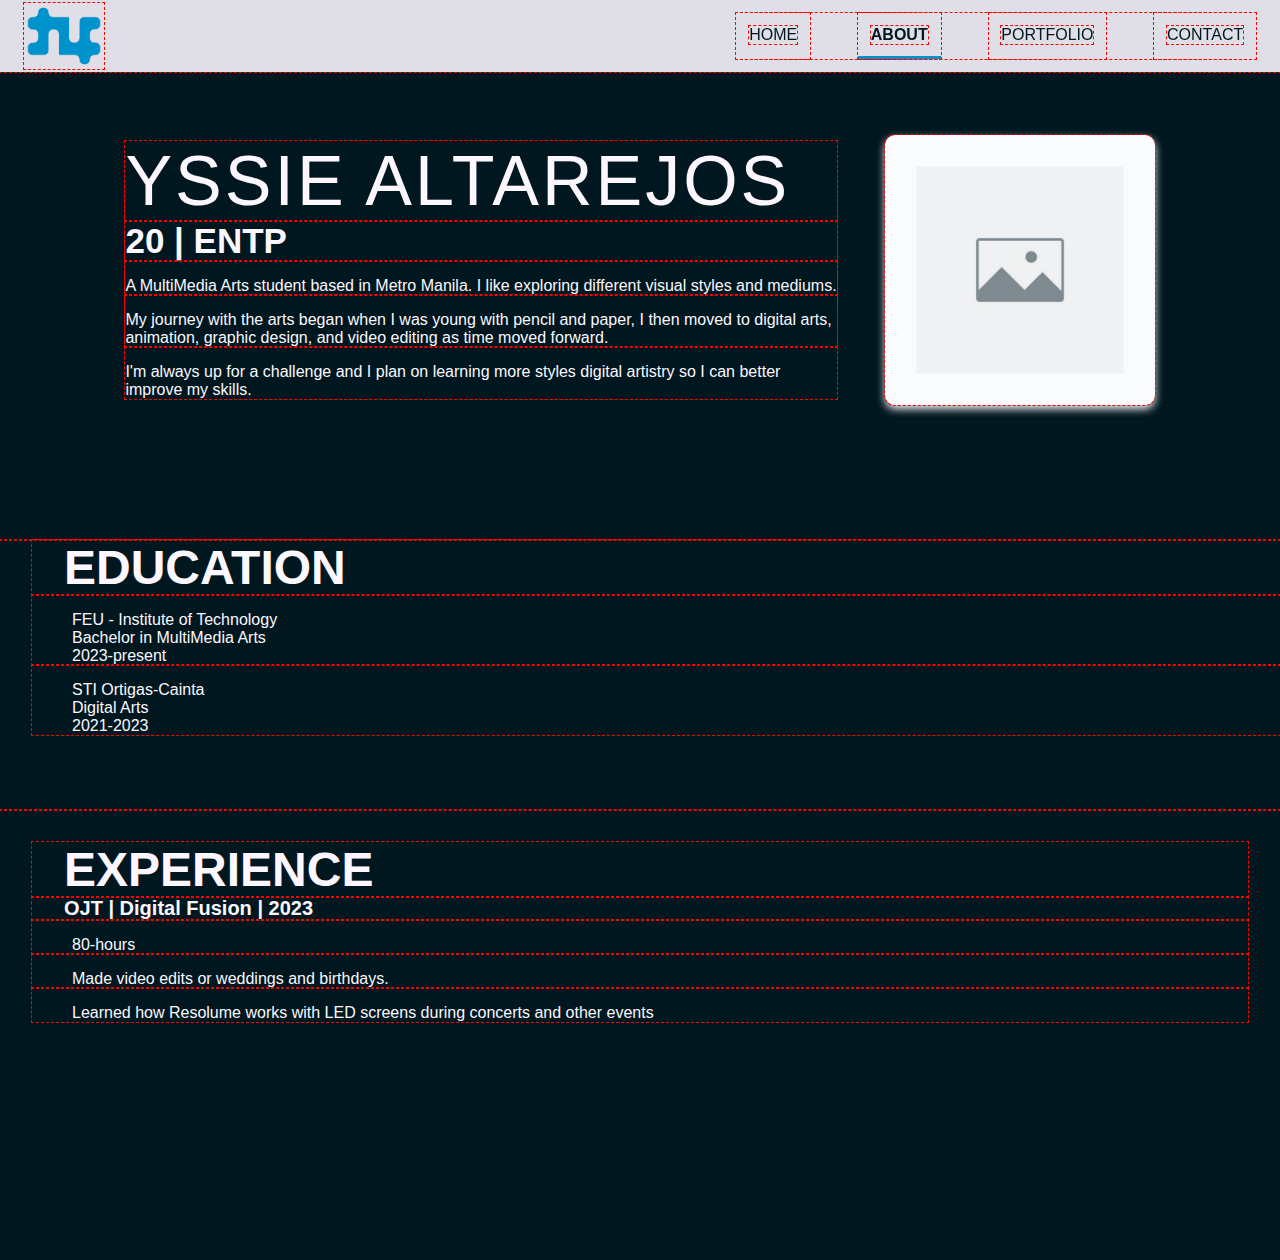
==== pages/About/index.html @ 8e15fe75 "Landing Page" ====
<!DOCTYPE html>
<html lang="en">
  <head>
    <meta charset="UTF-8" />
    <meta name="viewport" content="width=device-width, initial-scale=1.0" />
    <title>About</title>
    <link rel="stylesheet" href="./assets/css/style.css" />
  </head>
  <header class="header">
    <img class="logo" src="../../assets/img/logo-b-06.png" alt="" />
    <nav>
      <a class="btn" href="../../index.html">
        <p>Home</p>
      </a>
      <a class="btn active" href="#">
        <p>About</p>
      </a>
      <a class="btn" href="">
        <p>Portfolio</p>
      </a>
      <a class="btn" href="">
        <p>Contact</p>
      </a>
    </nav>
  </header>
  <body>
    <section id="abtme">
      <div class="abttxt">
        <h3>YSSIE ALTAREJOS</h3>
        <h4>20 | ENTP</h4>
        <p>
          A MultiMedia Arts student based in Metro Manila. I like exploring
          different visual styles and mediums.
        </p>
        <p>
          My journey with the arts began when I was young with pencil and paper,
          I then moved to digital arts,<br />
          animation, graphic design, and video editing as time moved forward.
        </p>
        <p>
          I'm always up for a challenge and I plan on learning more styles
          digital artistry so I can better <br />
          improve my skills.
        </p>
      </div>
      <img src="../../assets/img/placeholder.jpg" alt="" />
    </section>
    <div class="educ">
      <h4>education</h4>
      <p>
        FEU - Institute of Technology<br />Bachelor in MultiMedia Arts<br />2023-present
      </p>
      <p>STI Ortigas-Cainta<br />Digital Arts<br />2021-2023</p>
    </div>
    <div class="exp">
      <h4>experience</h4>
      <h3>OJT | Digital Fusion | 2023</h3>
      <p>80-hours</p>
      <p>Made video edits or weddings and birthdays.</p>
      <p>
        Learned how Resolume works with LED screens during concerts and other
        events
      </p>
    </div>
  </body>
</html>
---- pages/About/assets/css/style.css ----
* {
  background-color: #fcf7ff;
  margin: 0;
  padding: 0;
  box-sizing: border-box;
  color: #00171f;
  font-family: Arial, Helvetica, sans-serif;
  outline: red dashed 1px;
}

a {
  color: #00171f;
  text-decoration: none;
}

.header {
  display: flex;
  align-items: center;
  justify-content: space-between;
  padding: 2rem 1.5rem 2rem;
  height: 8dvh;
  background-color: #fcf7ffe3;
  position: fixed;
  top: 0;
  left: 0;
  right: 0;
  z-index: 1000;
}

.logo {
  width: 5rem;
  background: transparent;
}

.header nav {
  display: flex;
  justify-content: end;
  gap: 3rem;
  background: transparent;

  .btn {
    padding: 0.8rem;
    border-bottom: 2px transparent solid;
    text-transform: uppercase;
    background: transparent;

    p {
      background: transparent;
    }

    &.active {
      border-bottom: 3px #0092cc solid;
      font-weight: 700;
    }
  }
}

#abtme {
  height: 60dvh;
  display: flex;
  align-items: center;
  justify-content: center;
  gap: 3rem;
  padding: 2rem;
  background: #00171f;
}

.abttxt {
  display: flex;
  flex-direction: column;
  background: transparent;

  h3 {
    color: #fcf7ff;
    background: transparent;
    font-size: 70px;
    font-family: Impact, Haettenschweiler, "Arial Narrow Bold", sans-serif;
    letter-spacing: 3px;
    font-weight: 300;
  }

  h4 {
    color: #fcf7ff;
    background: transparent;
    font-size: 35px;
  }

  p {
    color: #fcf7ff;
    background: transparent;
    padding-top: 1rem;
  }
}

#abtme img {
  width: 30dvh;
  max-width: 50dvh;
  height: auto;
  border-radius: 10px;
  box-shadow: 0 4px 8px #fcf7ff;
}

.educ {
  display: flex;
  display: flex;
  flex-direction: column;
  height: 30dvh;
  background: #00171f;
  padding-left: 2rem;
  h4 {
    font-size: 3rem;
    text-transform: uppercase;
    color: #fcf7ff;
    background: transparent;
    padding-left: 2rem;
  }
  p {
    background: transparent;
    color: #fcf7ff;
    padding: 0rem 2.5rem;
    padding-top: 1rem;
  }
}

.exp {
  display: flex;
  flex-direction: column;
  height: 50dvh;
  background: #00171f;
  padding: 2rem;

  h4 {
    font-size: 3rem;
    text-transform: uppercase;
    color: #fcf7ff;
    background: transparent;
    padding-left: 2rem;
  }
  h3 {
    padding-left: 2rem;
    background: transparent;
    font-size: 15pt;
    font-weight: 800;
    color: #fcf7ff;
  }
  p {
    background: transparent;
    color: #fcf7ff;
    padding: 0rem 2.5rem;
    padding-top: 1rem;
  }
}
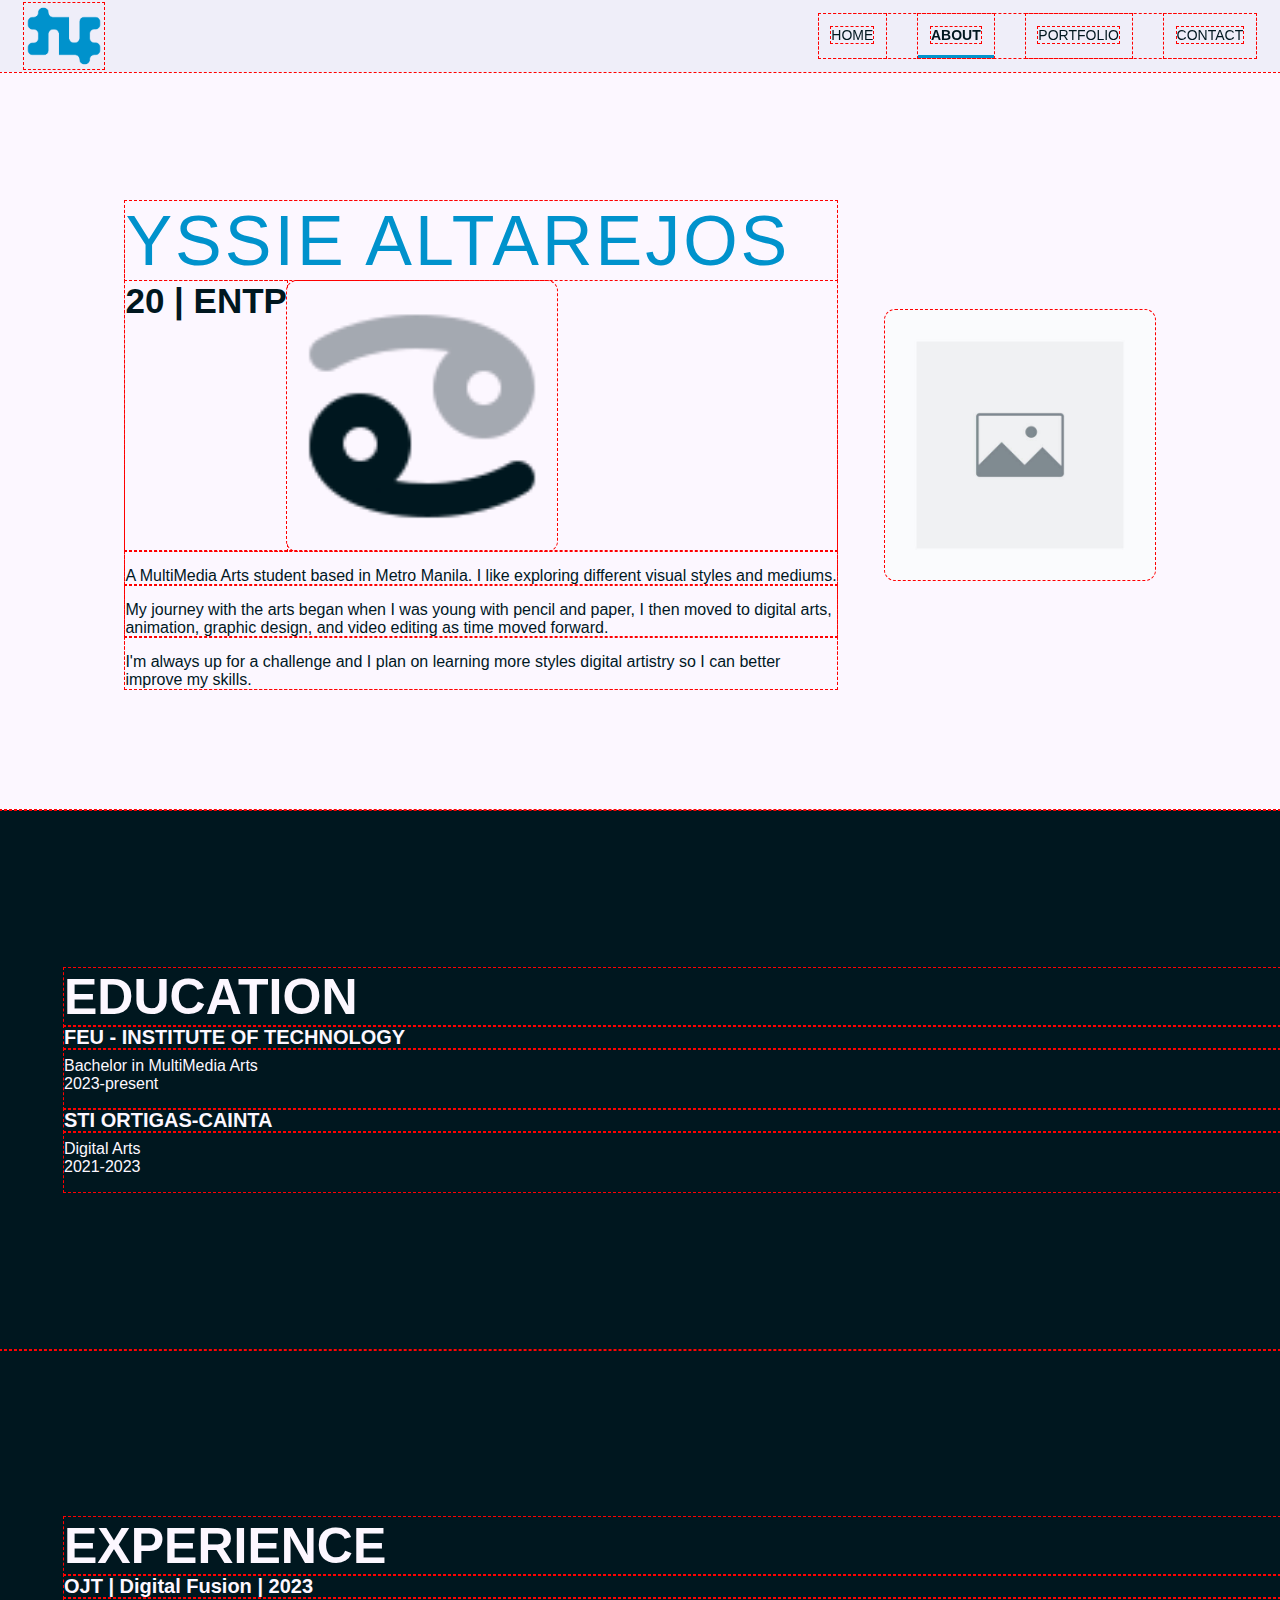
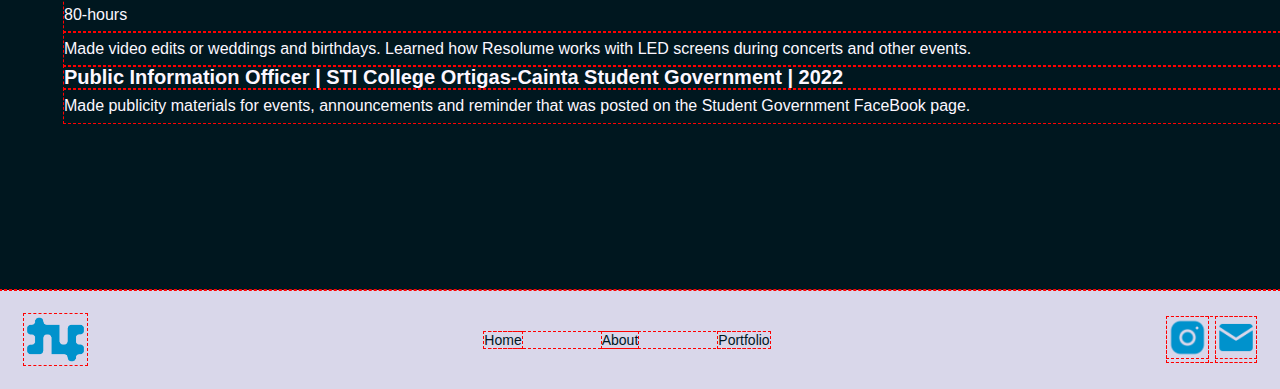
==== commit 8f1f6446: "80%" ====
--- a/pages/About/index.html
+++ b/pages/About/index.html
@@ -15,10 +15,10 @@
       <a class="btn active" href="#">
         <p>About</p>
       </a>
-      <a class="btn" href="">
+      <a class="btn" href="../Portfolio/index.html">
         <p>Portfolio</p>
       </a>
-      <a class="btn" href="">
+      <a class="btn" href="#contact">
         <p>Contact</p>
       </a>
     </nav>
@@ -27,7 +27,10 @@
     <section id="abtme">
       <div class="abttxt">
         <h3>YSSIE ALTAREJOS</h3>
-        <h4>20 | ENTP</h4>
+        <div class="abtcont">
+          <h4>20 | ENTP </h4>
+          <img class="cancer" src="../../assets/img/cancer.png" alt="cancer zodiac">
+        </div>
         <p>
           A MultiMedia Arts student based in Metro Manila. I like exploring
           different visual styles and mediums.
@@ -47,20 +50,41 @@
     </section>
     <div class="educ">
       <h4>education</h4>
-      <p>
-        FEU - Institute of Technology<br />Bachelor in MultiMedia Arts<br />2023-present
-      </p>
-      <p>STI Ortigas-Cainta<br />Digital Arts<br />2021-2023</p>
+      <h5>FEU - Institute of Technology</h5>
+      <p>Bachelor in MultiMedia Arts<br />2023-present</p>
+      <h5>STI Ortigas-Cainta</h5>
+      <p>Digital Arts<br />2021-2023</p>
     </div>
     <div class="exp">
       <h4>experience</h4>
       <h3>OJT | Digital Fusion | 2023</h3>
       <p>80-hours</p>
-      <p>Made video edits or weddings and birthdays.</p>
-      <p>
-        Learned how Resolume works with LED screens during concerts and other
-        events
-      </p>
+      <p>Made video edits or weddings and birthdays. Learned how Resolume works with LED screens during concerts and other events.</p>
+      <h3>Public Information Officer | STI College Ortigas-Cainta Student Government | 2022</h3>
+      <p>Made publicity materials for events, announcements and reminder that was posted on the Student Government FaceBook page.</p>
     </div>
+    <section id="contact">
+      <img class="clogo" src="../../assets/img/logo-b-06.png" alt="" />
+
+      <div class="links">
+        <a href="../../index.html">
+          <p>Home</p>
+        </a>
+        <a href="../About/index.html">
+          <p>About</p>
+        </a>
+        <a href="../Portfolio/index.html">
+          <p>Portfolio</p>
+        </a>
+      </div>
+      <div class="socmed">
+        <a href="https://www.instagram.com/venmaer_"
+          ><img src="../../assets/img/ig.png"
+        /></a>
+        <a href="mailto:yssiealtarejos@gmail.com"
+          ><img src="../../assets/img/email.png"
+        /></a>
+      </div>
+    </section>
   </body>
 </html>
--- a/pages/About/assets/css/style.css
+++ b/pages/About/assets/css/style.css
@@ -19,7 +19,7 @@
   justify-content: space-between;
   padding: 2rem 1.5rem 2rem;
   height: 8dvh;
-  background-color: #fcf7ffe3;
+  background-color: #efeef9f9;
   position: fixed;
   top: 0;
   left: 0;
@@ -35,7 +35,7 @@
 .header nav {
   display: flex;
   justify-content: end;
-  gap: 3rem;
+  gap: 2rem;
   background: transparent;
 
   .btn {
@@ -46,6 +46,7 @@
 
     p {
       background: transparent;
+      font-size: 14px;
     }
 
     &.active {
@@ -56,13 +57,12 @@
 }
 
 #abtme {
-  height: 60dvh;
+  padding-top: 5rem;
+  height: 90dvh;
   display: flex;
   align-items: center;
   justify-content: center;
   gap: 3rem;
-  padding: 2rem;
-  background: #00171f;
 }
 
 .abttxt {
@@ -71,7 +71,7 @@
   background: transparent;
 
   h3 {
-    color: #fcf7ff;
+    color: #0092cc;
     background: transparent;
     font-size: 70px;
     font-family: Impact, Haettenschweiler, "Arial Narrow Bold", sans-serif;
@@ -79,14 +79,26 @@
     font-weight: 300;
   }
 
-  h4 {
-    color: #fcf7ff;
-    background: transparent;
-    font-size: 35px;
+  .abtcont {
+    display: flex;
+
+    img {
+
+    }
+    
+    h4 {
+      color: #00171f;
+      background: transparent;
+      font-size: 35px;
+    }
+  }
+  
+  .cancer {
+    width: 20dvw;
   }
 
   p {
-    color: #fcf7ff;
+    color: #00171f;
     background: transparent;
     padding-top: 1rem;
   }
@@ -97,47 +109,50 @@
   max-width: 50dvh;
   height: auto;
   border-radius: 10px;
-  box-shadow: 0 4px 8px #fcf7ff;
 }
 
 .educ {
   display: flex;
-  display: flex;
   flex-direction: column;
-  height: 30dvh;
+  justify-content: center;
+  height: 60dvh;
   background: #00171f;
-  padding-left: 2rem;
+  padding-left: 4rem;
   h4 {
-    font-size: 3rem;
-    text-transform: uppercase;
-    color: #fcf7ff;
-    background: transparent;
-    padding-left: 2rem;
+    font-size: 50px;
+    text-transform: uppercase;
+    color: #fcf7ff;
+    background: transparent;
+  }
+  h5 {
+    font-size: 20px;
+    text-transform: uppercase;
+    color: #fcf7ff;
+    background: transparent;
   }
   p {
     background: transparent;
     color: #fcf7ff;
-    padding: 0rem 2.5rem;
-    padding-top: 1rem;
+    padding-top: 0.5rem;
+    padding-bottom: 1rem;
   }
 }
 
 .exp {
   display: flex;
   flex-direction: column;
-  height: 50dvh;
+  justify-content: center;
+  height: 60dvh;
   background: #00171f;
-  padding: 2rem;
+  padding-left: 4rem;
 
   h4 {
-    font-size: 3rem;
-    text-transform: uppercase;
-    color: #fcf7ff;
-    background: transparent;
-    padding-left: 2rem;
+    font-size: 50px;
+    text-transform: uppercase;
+    color: #fcf7ff;
+    background: transparent;
   }
   h3 {
-    padding-left: 2rem;
     background: transparent;
     font-size: 15pt;
     font-weight: 800;
@@ -146,7 +161,49 @@
   p {
     background: transparent;
     color: #fcf7ff;
-    padding: 0rem 2.5rem;
-    padding-top: 1rem;
-  }
-}
+    padding-top: 0.5rem;
+    padding-bottom: 0.5rem;
+  }
+}
+
+#contact {
+  height: 11dvh;
+  padding: 1.5rem;
+  display: flex;
+  justify-content: space-between;
+  align-items: center;
+  background-color: #d9d7ea;
+
+  .clogo {
+    width: 7dvh;
+    height: auto;
+    background: transparent;
+  }
+
+  .socmed {
+    background: transparent;
+    display: flex;
+    gap: 0.5rem;
+    a {
+      background: transparent;
+      img {
+        background: transparent;
+        width: 4.5dvh;
+      }
+    }
+  }
+  .links {
+    display: flex;
+    gap: 5rem;
+    background: transparent;
+
+    a {
+      background: transparent;
+      p {
+        background: transparent;
+        font-size: 14px;
+        color: #00171f;
+      }
+    }
+  }
+}
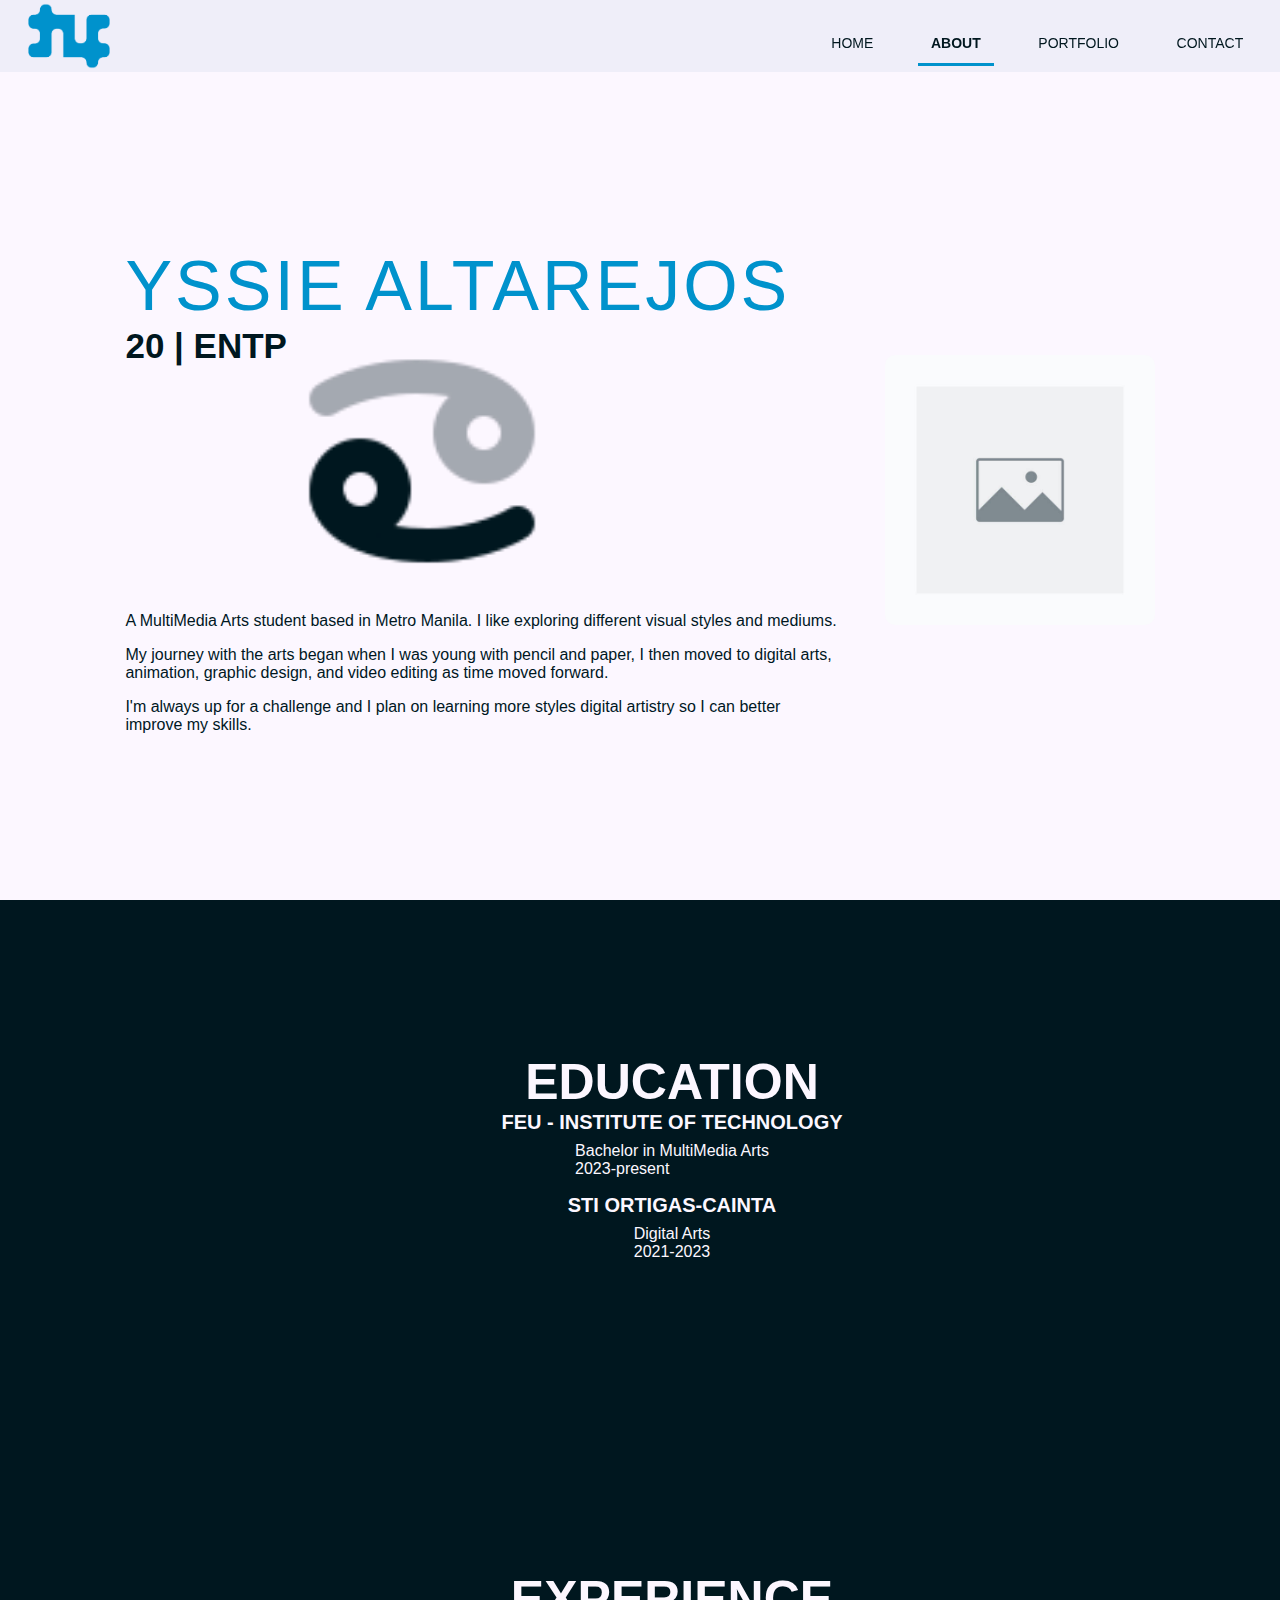
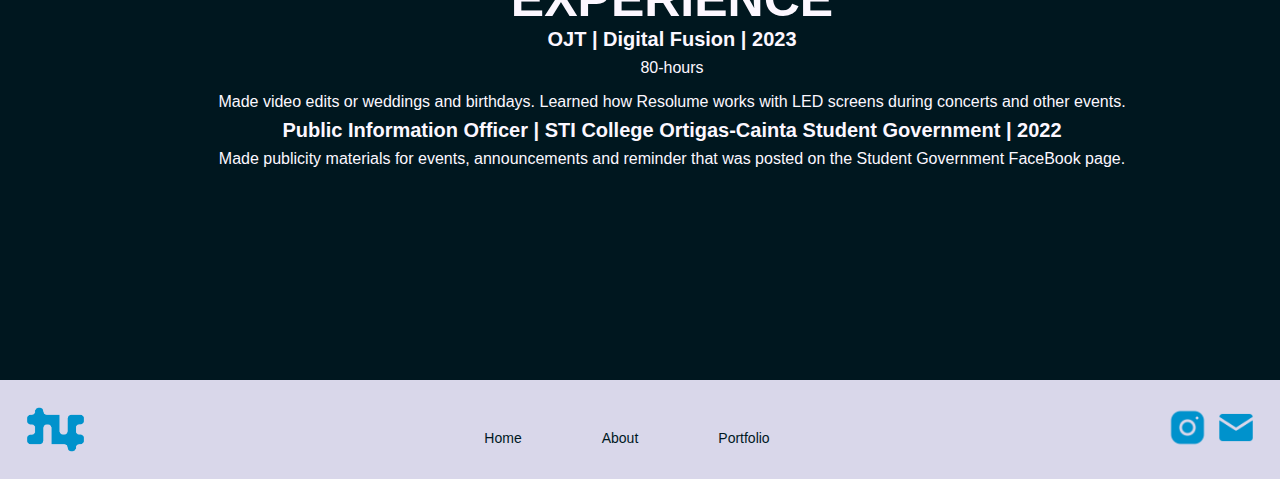
==== commit 4e483281: "94" ====
--- a/pages/About/index.html
+++ b/pages/About/index.html
@@ -29,7 +29,7 @@
         <h3>YSSIE ALTAREJOS</h3>
         <div class="abtcont">
           <h4>20 | ENTP </h4>
-          <img class="cancer" src="../../assets/img/cancer.png" alt="cancer zodiac">
+          <img src="../../assets/img/cancer.png" alt="cancer zodiac">
         </div>
         <p>
           A MultiMedia Arts student based in Metro Manila. I like exploring
@@ -78,7 +78,7 @@
         </a>
       </div>
       <div class="socmed">
-        <a href="https://www.instagram.com/venmaer_"
+        <a target="_blank" href="https://www.instagram.com/venmaer_"
           ><img src="../../assets/img/ig.png"
         /></a>
         <a href="mailto:yssiealtarejos@gmail.com"
--- a/pages/About/assets/css/style.css
+++ b/pages/About/assets/css/style.css
@@ -5,7 +5,6 @@
   box-sizing: border-box;
   color: #00171f;
   font-family: Arial, Helvetica, sans-serif;
-  outline: red dashed 1px;
 }
 
 a {
@@ -28,7 +27,7 @@
 }
 
 .logo {
-  width: 5rem;
+  width: 10dvh;
   background: transparent;
 }
 
@@ -58,7 +57,7 @@
 
 #abtme {
   padding-top: 5rem;
-  height: 90dvh;
+  height: 100dvh;
   display: flex;
   align-items: center;
   justify-content: center;
@@ -79,29 +78,26 @@
     font-weight: 300;
   }
 
-  .abtcont {
-    display: flex;
-
-    img {
-
-    }
-    
-    h4 {
-      color: #00171f;
-      background: transparent;
-      font-size: 35px;
-    }
-  }
-  
-  .cancer {
-    width: 20dvw;
-  }
-
-  p {
+}
+.abtcont {
+  display: flex;
+
+  h4 {
     color: #00171f;
     background: transparent;
-    padding-top: 1rem;
-  }
+    font-size: 35px;
+  }
+  img {
+    width: 50px;
+    height: auto;
+    background: transparent;
+  }
+}
+
+p {
+  color: #00171f;
+  background: transparent;
+  padding-top: 1rem;
 }
 
 #abtme img {
@@ -115,9 +111,12 @@
   display: flex;
   flex-direction: column;
   justify-content: center;
-  height: 60dvh;
+  align-items: center;
+  height: 50dvh;
   background: #00171f;
   padding-left: 4rem;
+  padding-top: 5rem;
+
   h4 {
     font-size: 50px;
     text-transform: uppercase;
@@ -142,9 +141,11 @@
   display: flex;
   flex-direction: column;
   justify-content: center;
-  height: 60dvh;
+  align-items: center;
+  height: 70dvh;
   background: #00171f;
   padding-left: 4rem;
+  padding-top: 1rem;
 
   h4 {
     font-size: 50px;
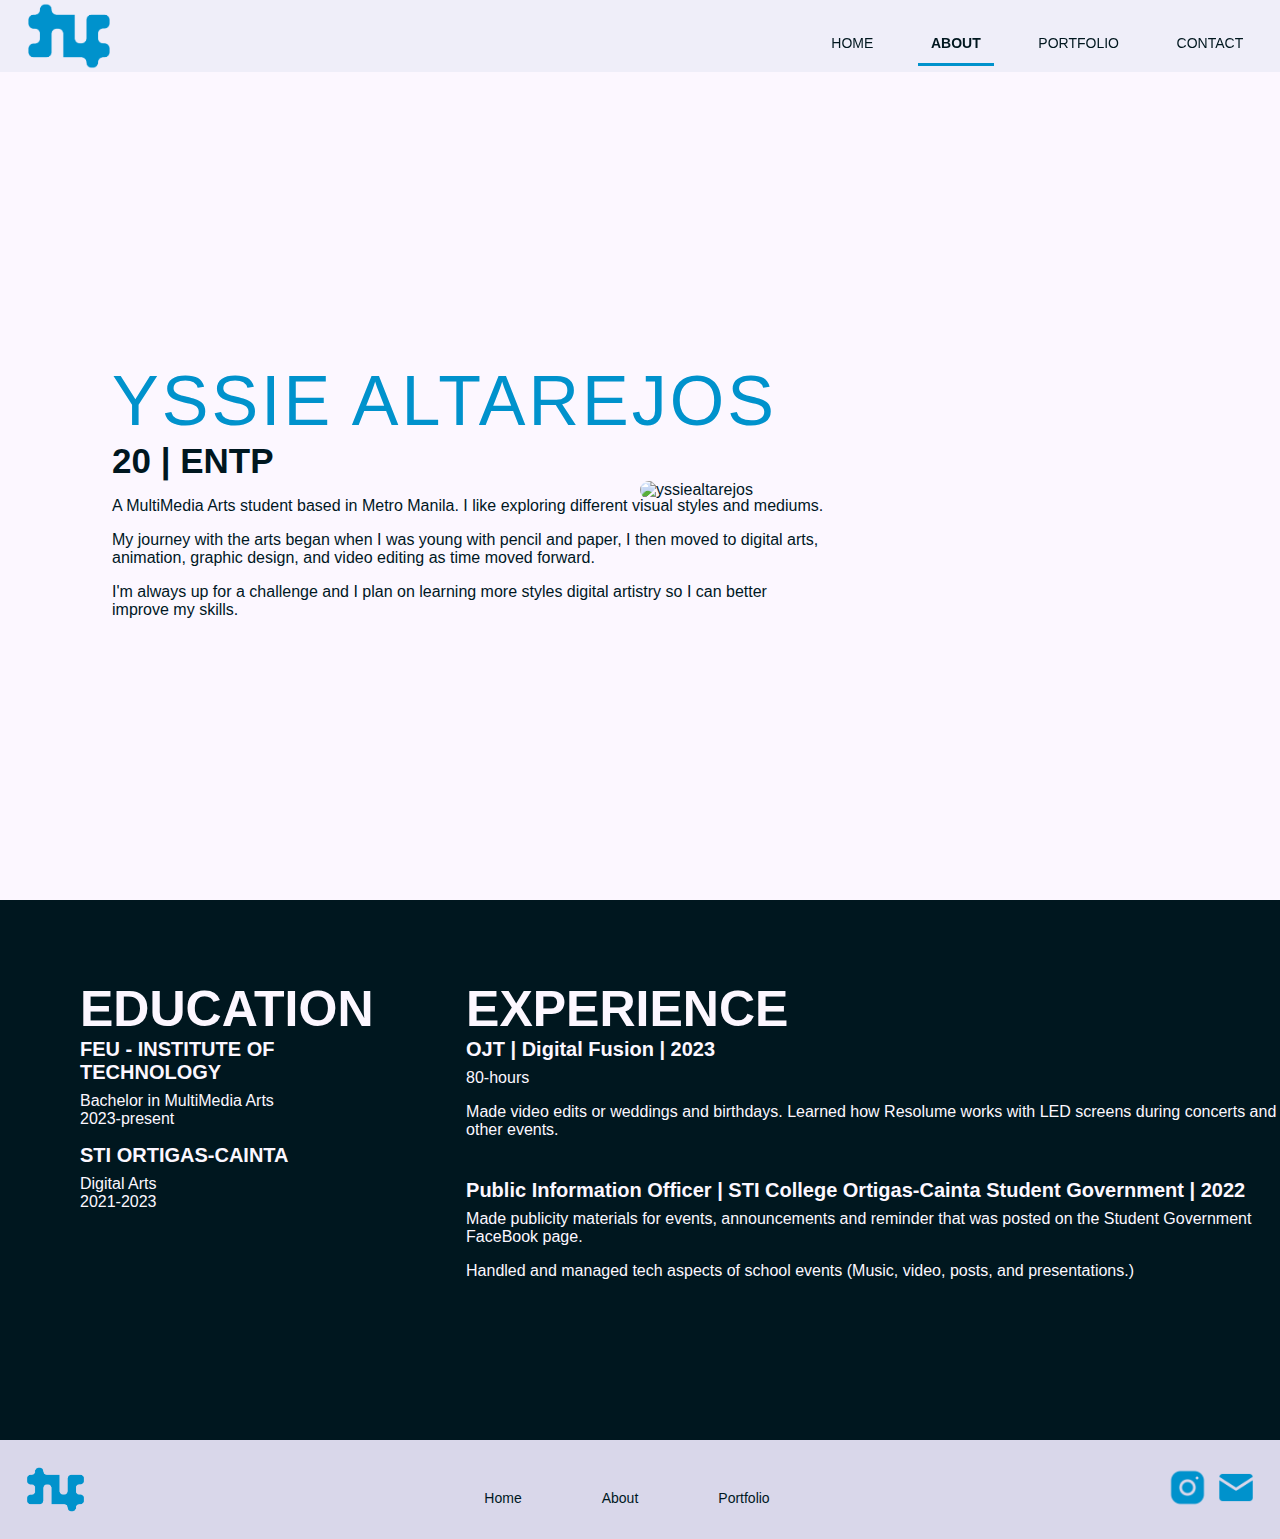
==== commit 730af850: "98%" ====
--- a/pages/About/index.html
+++ b/pages/About/index.html
@@ -29,7 +29,6 @@
         <h3>YSSIE ALTAREJOS</h3>
         <div class="abtcont">
           <h4>20 | ENTP </h4>
-          <img src="../../assets/img/cancer.png" alt="cancer zodiac">
         </div>
         <p>
           A MultiMedia Arts student based in Metro Manila. I like exploring
@@ -46,23 +45,32 @@
           improve my skills.
         </p>
       </div>
-      <img src="../../assets/img/placeholder.jpg" alt="" />
+      <img src="../../assets/img/me4-01.png" alt="yssiealtarejos" />
     </section>
-    <div class="educ">
-      <h4>education</h4>
-      <h5>FEU - Institute of Technology</h5>
-      <p>Bachelor in MultiMedia Arts<br />2023-present</p>
-      <h5>STI Ortigas-Cainta</h5>
-      <p>Digital Arts<br />2021-2023</p>
-    </div>
-    <div class="exp">
-      <h4>experience</h4>
-      <h3>OJT | Digital Fusion | 2023</h3>
-      <p>80-hours</p>
-      <p>Made video edits or weddings and birthdays. Learned how Resolume works with LED screens during concerts and other events.</p>
-      <h3>Public Information Officer | STI College Ortigas-Cainta Student Government | 2022</h3>
-      <p>Made publicity materials for events, announcements and reminder that was posted on the Student Government FaceBook page.</p>
-    </div>
+
+    <section class="educexp">
+      <div class="educ">
+        <h4>education</h4>
+        <h5>FEU - Institute of Technology</h5>
+        <p>Bachelor in MultiMedia Arts<br />2023-present</p>
+        <h5>STI Ortigas-Cainta</h5>
+        <p>Digital Arts<br />2021-2023</p>
+      </div>
+      <div class="exp">
+        <h4>experience</h4>
+        <div class="ojt">
+          <h3>OJT | Digital Fusion | 2023</h3>
+          <p>80-hours</p>
+          <p>Made video edits or weddings and birthdays. Learned how Resolume works with LED screens during concerts and other events.</p>
+        </div>
+        <div class="ssg">
+          <h3>Public Information Officer | STI College Ortigas-Cainta Student Government | 2022</h3>
+          <p>Made publicity materials for events, announcements and reminder that was posted on the Student Government FaceBook page.</p>
+          <p>Handled and managed tech aspects of school events (Music, video, posts, and presentations.)</p>
+        </div>
+      </div>
+    </section>
+
     <section id="contact">
       <img class="clogo" src="../../assets/img/logo-b-06.png" alt="" />
 
@@ -85,6 +93,7 @@
           ><img src="../../assets/img/email.png"
         /></a>
       </div>
+
     </section>
   </body>
 </html>
--- a/pages/About/assets/css/style.css
+++ b/pages/About/assets/css/style.css
@@ -56,18 +56,20 @@
 }
 
 #abtme {
+  position: relative;
   padding-top: 5rem;
   height: 100dvh;
   display: flex;
   align-items: center;
-  justify-content: center;
   gap: 3rem;
+  overflow: hidden;
 }
 
 .abttxt {
   display: flex;
   flex-direction: column;
   background: transparent;
+  padding-left: 7rem;
 
   h3 {
     color: #0092cc;
@@ -101,69 +103,81 @@
 }
 
 #abtme img {
-  width: 30dvh;
-  max-width: 50dvh;
+  position: absolute;
+  width: 70dvw;
   height: auto;
   border-radius: 10px;
-}
-
-.educ {
-  display: flex;
-  flex-direction: column;
-  justify-content: center;
-  align-items: center;
-  height: 50dvh;
-  background: #00171f;
-  padding-left: 4rem;
-  padding-top: 5rem;
-
-  h4 {
-    font-size: 50px;
-    text-transform: uppercase;
-    color: #fcf7ff;
-    background: transparent;
-  }
-  h5 {
-    font-size: 20px;
-    text-transform: uppercase;
-    color: #fcf7ff;
-    background: transparent;
-  }
-  p {
-    background: transparent;
-    color: #fcf7ff;
-    padding-top: 0.5rem;
-    padding-bottom: 1rem;
-  }
-}
-
-.exp {
-  display: flex;
-  flex-direction: column;
-  justify-content: center;
-  align-items: center;
-  height: 70dvh;
-  background: #00171f;
-  padding-left: 4rem;
-  padding-top: 1rem;
-
-  h4 {
-    font-size: 50px;
-    text-transform: uppercase;
-    color: #fcf7ff;
-    background: transparent;
-  }
-  h3 {
-    background: transparent;
-    font-size: 15pt;
-    font-weight: 800;
-    color: #fcf7ff;
-  }
-  p {
-    background: transparent;
-    color: #fcf7ff;
-    padding-top: 0.5rem;
-    padding-bottom: 0.5rem;
+  left: 50%;
+  background: transparent;
+}
+
+.educexp {
+display: flex;
+align-items: start;
+height: 60dvh;
+padding-top: 5rem;
+background: #00171f;
+
+  .educ {
+    display: flex;
+    flex-direction: column;
+    justify-content: center;
+    background: transparent;
+    padding-left: 5rem;
+  
+    h4 {
+      font-size: 50px;
+      text-transform: uppercase;
+      color: #fcf7ff;
+      background: transparent;
+    }
+    h5 {
+      font-size: 20px;
+      text-transform: uppercase;
+      color: #fcf7ff;
+      background: transparent;
+    }
+    p {
+      background: transparent;
+      color: #fcf7ff;
+      padding-top: 0.5rem;
+      padding-bottom: 1rem;
+    }
+  }
+  
+  .exp {
+    display: flex;
+    flex-direction: column;
+    justify-content: center;
+    background: transparent;
+    padding-left: 5rem;
+  
+    h4 {
+      font-size: 50px;
+      text-transform: uppercase;
+      color: #fcf7ff;
+      background: transparent;
+    }
+    h3 {
+      background: transparent;
+      font-size: 15pt;
+      font-weight: 800;
+      color: #fcf7ff;
+    }
+    p {
+      background: transparent;
+      color: #fcf7ff;
+      padding-top: 0.5rem;
+      padding-bottom: 0.5rem;
+    }
+
+    .ojt {
+      background: transparent;
+      padding-bottom: 2rem;
+    }
+    .ssg {
+      background: transparent;
+    }
   }
 }
 
@@ -185,6 +199,8 @@
     background: transparent;
     display: flex;
     gap: 0.5rem;
+    align-content: center;
+
     a {
       background: transparent;
       img {
@@ -193,10 +209,12 @@
       }
     }
   }
+
   .links {
     display: flex;
     gap: 5rem;
     background: transparent;
+    justify-items: center;
 
     a {
       background: transparent;
